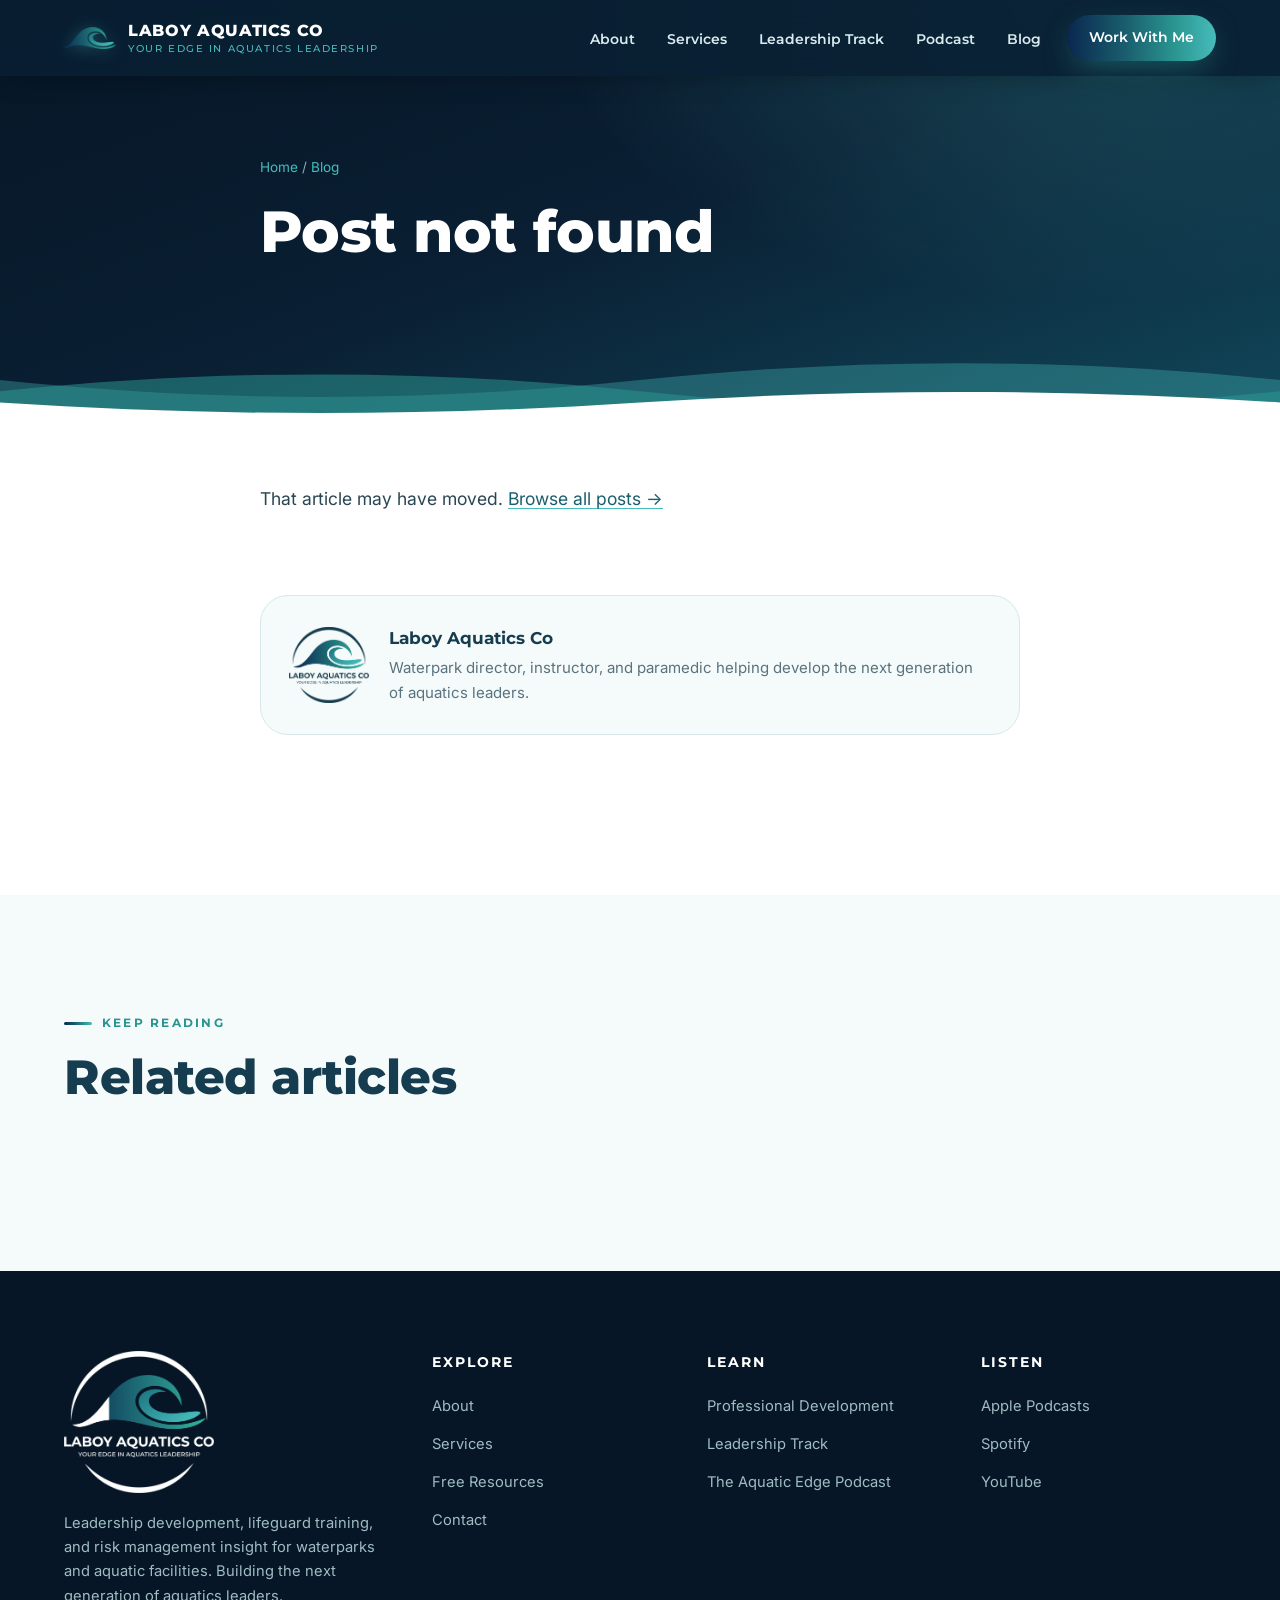
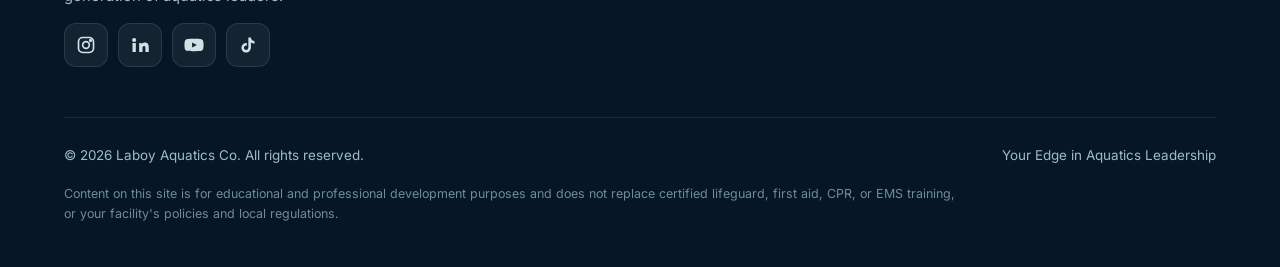
==== post.html @ 6f8ba79d "Build Laboy Aquatics Co website Static site with home page (hero, about, mission, services, simulate" ====
<!doctype html>
<html lang="en">
<head>
  <meta charset="utf-8">
  <meta name="viewport" content="width=device-width, initial-scale=1">
  <meta name="theme-color" content="#0A1F33">
  <link rel="icon" type="image/png" href="assets/img/favicon.png">
  <link rel="apple-touch-icon" href="assets/img/apple-touch-icon.png">
  <link rel="preconnect" href="https://fonts.googleapis.com">
  <link rel="preconnect" href="https://fonts.gstatic.com" crossorigin>
  <link href="https://fonts.googleapis.com/css2?family=Inter:wght@400;500;600&family=Montserrat:wght@500;600;700;800&display=swap" rel="stylesheet">
  <link rel="stylesheet" href="assets/css/styles.css">
  <title>Article | Laboy Aquatics Co</title>
  <meta name="description" content="Laboy Aquatics Co article">
</head>
<body data-page="post">
<header id="site-nav"></header>
<main>
  <section class="page-hero">
    <div class="container">
      <div class="article">
        <div class="breadcrumb" id="post-crumb"><a href="index.html">Home</a> / <a href="blog.html">Blog</a></div>
        <h1 id="post-title">Loading…</h1>
        <div class="article-meta" id="post-meta"></div>
      </div>
    </div>
    <div class="hero-waves" aria-hidden="true">
      <svg class="w1" viewBox="0 0 2880 160" preserveAspectRatio="none"><path fill="#46BCBB" d="M0 80c240 40 480 40 720 0s480-40 720 0 480 40 720 0 480-40 720 0v80H0z"/></svg>
      <svg class="w2" viewBox="0 0 2880 160" preserveAspectRatio="none"><path fill="#2A9590" d="M0 100c240-40 480-40 720 0s480 40 720 0 480-40 720 0 480 40 720 0v60H0z"/></svg>
      <svg class="w3" viewBox="0 0 2880 160" preserveAspectRatio="none"><path fill="#ffffff" d="M0 120c240 25 480 25 720 0s480-25 720 0 480 25 720 0 480-25 720 0v40H0z"/></svg>
    </div>
  </section>

  <section class="section" style="padding-top:60px">
    <div class="container">
      <article class="article">
        <div class="prose" id="post-body"></div>
        <div class="tags" id="post-tags"></div>
        <div class="author-box">
          <img src="assets/img/logo-full.png" alt="">
          <div><b id="author-name">Laboy Aquatics Co</b><p>Waterpark director, instructor, and paramedic helping develop the next generation of aquatics leaders.</p></div>
        </div>
        <div class="post-nav" id="post-nav"></div>
      </article>
    </div>
  </section>

  <section class="section section--mist" id="related-section">
    <div class="container">
      <div class="section-head"><span class="eyebrow">Keep Reading</span><h2>Related articles</h2></div>
      <div class="posts" id="related"></div>
    </div>
  </section>
</main>
<footer id="site-footer"></footer>
<script src="assets/js/content.js"></script>
<script src="assets/js/main.js"></script>
</body>
</html>
---- assets/css/styles.css ----
/* =====================================================================
   Laboy Aquatics Co — styles
   Palette sampled from the logo
   ===================================================================== */
:root {
  --navy-950: #061626;
  --navy-900: #0A1F33;
  --navy-800: #0E2A40;
  --navy: #163C4F;        /* logo wordmark */
  --deep: #0A274F;        /* wave – left */
  --teal-700: #1A5F6E;    /* wave – mid */
  --teal: #2A9590;        /* wave – right */
  --aqua: #46BCBB;        /* curl highlight */
  --seafoam: #35AE96;     /* wave tip */
  --mist: #EAF6F6;
  --foam: #F5FAFA;
  --white: #ffffff;
  --ink: #12303F;
  --muted: #5A7380;
  --line: #D8E7EA;

  --grad: linear-gradient(90deg, var(--deep) 0%, var(--teal-700) 40%, var(--teal) 72%, var(--aqua) 100%);
  --grad-diag: linear-gradient(135deg, var(--deep) 0%, var(--teal-700) 45%, var(--teal) 75%, var(--seafoam) 100%);
  --grad-text: linear-gradient(90deg, var(--aqua), var(--seafoam) 50%, #7fe0d3);

  --radius: 18px;
  --radius-lg: 28px;
  --shadow-sm: 0 2px 8px rgba(10, 31, 51, .06);
  --shadow: 0 12px 40px -12px rgba(10, 31, 51, .22);
  --shadow-lg: 0 30px 80px -20px rgba(10, 31, 51, .35);

  --font-head: "Montserrat", system-ui, sans-serif;
  --font-body: "Inter", system-ui, sans-serif;
  --max: 1200px;
  --nav-h: 76px;
}

*, *::before, *::after { box-sizing: border-box; }
html { scroll-behavior: smooth; scroll-padding-top: calc(var(--nav-h) + 12px); }
body {
  margin: 0;
  font-family: var(--font-body);
  font-size: 17px;
  line-height: 1.65;
  color: var(--ink);
  background: var(--white);
  -webkit-font-smoothing: antialiased;
  overflow-x: hidden;
}
img { max-width: 100%; display: block; }
a { color: var(--teal-700); text-decoration: none; }
h1, h2, h3, h4 { font-family: var(--font-head); line-height: 1.15; margin: 0 0 .5em; color: var(--navy); letter-spacing: -.01em; }
p { margin: 0 0 1em; }
:focus-visible { outline: 3px solid var(--aqua); outline-offset: 3px; border-radius: 6px; }

.container { width: 100%; max-width: var(--max); margin: 0 auto; padding: 0 24px; }
.section { padding: 110px 0; position: relative; }
.section--mist { background: var(--foam); }
.section--dark { background: var(--navy-900); color: #cfe3e6; }
.section--dark h2, .section--dark h3 { color: var(--white); }

.eyebrow {
  display: inline-flex; align-items: center; gap: 10px;
  font-family: var(--font-head); font-weight: 700; font-size: .78rem;
  letter-spacing: .18em; text-transform: uppercase; color: var(--teal);
  margin-bottom: 16px;
}
.eyebrow::before { content: ""; width: 28px; height: 3px; border-radius: 3px; background: var(--grad); }
.section--dark .eyebrow { color: var(--aqua); }

.section-head { max-width: 720px; margin-bottom: 56px; }
.section-head.center { text-align: center; margin-left: auto; margin-right: auto; }
.section-head.center .eyebrow::after { content: ""; width: 28px; height: 3px; border-radius: 3px; background: var(--grad); }
.section-head h2 { font-size: clamp(2rem, 4vw, 3rem); font-weight: 800; }
.section-head p { font-size: 1.1rem; color: var(--muted); }
.section--dark .section-head p { color: #9fbcc3; }

.grad-text { background: var(--grad-text); -webkit-background-clip: text; background-clip: text; color: transparent; }

/* ---------- Buttons ---------- */
.btn {
  display: inline-flex; align-items: center; gap: 10px;
  font-family: var(--font-head); font-weight: 700; font-size: .95rem;
  padding: 15px 28px; border-radius: 999px; border: 2px solid transparent;
  cursor: pointer; transition: transform .25s, box-shadow .25s, background .25s, color .25s;
  white-space: nowrap;
}
.btn svg { width: 18px; height: 18px; }
.btn--primary { background-origin: border-box; }
.btn--primary { background: var(--grad); color: var(--white); box-shadow: 0 10px 30px -8px rgba(42, 149, 144, .6); border: 0; padding: 17px 30px; }
.btn--primary:hover { transform: translateY(-2px); box-shadow: 0 16px 36px -8px rgba(42, 149, 144, .75); filter: brightness(1.1); }
.btn--ghost { color: var(--white); border-color: rgba(255,255,255,.35); background: rgba(255,255,255,.06); backdrop-filter: blur(6px); }
.btn--ghost:hover { border-color: var(--aqua); background: rgba(70,188,187,.15); transform: translateY(-2px); }
.btn--outline { color: var(--navy); border-color: var(--line); background: var(--white); }
.btn--outline:hover { border-color: var(--teal); color: var(--teal-700); transform: translateY(-2px); }

/* ---------- Nav ---------- */
.nav {
  position: fixed; inset: 0 0 auto 0; height: var(--nav-h); z-index: 100;
  display: flex; align-items: center;
  transition: background .3s, box-shadow .3s, height .3s;
}
.nav.scrolled, .nav.solid { background: rgba(10, 31, 51, .88); backdrop-filter: blur(14px); box-shadow: 0 6px 30px -10px rgba(0,0,0,.4); }
.nav .container { display: flex; align-items: center; justify-content: space-between; gap: 24px; }
.brand { display: flex; align-items: center; gap: 12px; color: var(--white); }
.brand img { width: 52px; height: auto; filter: drop-shadow(0 2px 8px rgba(70,188,187,.35)); }
.brand-text { font-family: var(--font-head); font-weight: 800; letter-spacing: .04em; font-size: 1.02rem; line-height: 1.1; }
.brand-text small { display: block; font-weight: 500; font-size: .62rem; letter-spacing: .16em; color: var(--aqua); text-transform: uppercase; margin-top: 3px; }
.nav-links { display: flex; align-items: center; gap: 4px; list-style: none; margin: 0; padding: 0; }
.nav-links a { color: #d8ecef; font-family: var(--font-head); font-weight: 600; font-size: .9rem; padding: 10px 14px; border-radius: 999px; transition: color .2s, background .2s; }
.nav-links a:hover, .nav-links a.active { color: var(--white); background: rgba(255,255,255,.08); }
.nav-links .btn { padding: 11px 22px; margin-left: 8px; color: var(--white); }
.nav-toggle { display: none; background: none; border: 0; padding: 10px; cursor: pointer; }
.nav-toggle span { display: block; width: 26px; height: 2px; background: var(--white); margin: 6px 0; border-radius: 2px; transition: transform .3s, opacity .3s; }
.nav.open .nav-toggle span:nth-child(1) { transform: translateY(8px) rotate(45deg); }
.nav.open .nav-toggle span:nth-child(2) { opacity: 0; }
.nav.open .nav-toggle span:nth-child(3) { transform: translateY(-8px) rotate(-45deg); }

/* ---------- Hero ---------- */
.hero {
  position: relative; min-height: 100vh; min-height: 100svh;
  display: flex; align-items: center;
  background:
    radial-gradient(1000px 600px at 85% 20%, rgba(70,188,187,.22), transparent 60%),
    radial-gradient(800px 500px at 10% 90%, rgba(10,39,79,.9), transparent 60%),
    linear-gradient(160deg, var(--navy-950) 0%, var(--navy-900) 40%, #0d3346 75%, #11475a 100%);
  color: var(--white); overflow: hidden; padding: calc(var(--nav-h) + 40px) 0 180px;
}
.hero::before {
  content: ""; position: absolute; inset: 0;
  background-image: radial-gradient(rgba(255,255,255,.07) 1px, transparent 1px);
  background-size: 28px 28px; mask-image: linear-gradient(180deg, #000 0%, transparent 85%);
  -webkit-mask-image: linear-gradient(180deg, #000 0%, transparent 85%);
}
.hero .container { position: relative; z-index: 2; display: grid; grid-template-columns: 1.15fr .85fr; gap: 60px; align-items: center; }
.hero h1 { color: var(--white); font-size: clamp(2.6rem, 5.6vw, 4.6rem); font-weight: 800; letter-spacing: -.025em; margin-bottom: 24px; }
.hero-lead { font-size: 1.2rem; color: #bcd6db; max-width: 560px; margin-bottom: 36px; }
.hero-ctas { display: flex; flex-wrap: wrap; gap: 14px; }
.hero-pill {
  display: inline-flex; align-items: center; gap: 10px; padding: 8px 16px 8px 8px; margin-bottom: 26px;
  border-radius: 999px; background: rgba(255,255,255,.07); border: 1px solid rgba(255,255,255,.14);
  font-size: .85rem; color: #cfe6ea; font-weight: 500;
}
.hero-pill b { background: var(--grad); color: #fff; border-radius: 999px; padding: 4px 12px; font-size: .72rem; letter-spacing: .1em; text-transform: uppercase; font-family: var(--font-head); }

.hero-visual { position: relative; aspect-ratio: 1; max-width: 480px; justify-self: center; width: 100%; }
.hero-ring {
  position: absolute; inset: 0; border-radius: 50%;
  border: 2px solid rgba(70,188,187,.25);
  animation: spin 40s linear infinite;
}
.hero-ring::before, .hero-ring::after {
  content: ""; position: absolute; width: 14px; height: 14px; border-radius: 50%;
  background: var(--aqua); box-shadow: 0 0 20px 4px rgba(70,188,187,.7);
}
.hero-ring::before { top: -7px; left: calc(50% - 7px); }
.hero-ring::after { bottom: 14%; right: 4%; width: 9px; height: 9px; background: var(--seafoam); }
.hero-ring.r2 { inset: 12%; border-style: dashed; border-color: rgba(255,255,255,.12); animation-duration: 60s; animation-direction: reverse; }
.hero-ring.r2::before, .hero-ring.r2::after { display: none; }
.hero-glow { position: absolute; inset: 18%; border-radius: 50%; background: radial-gradient(circle, rgba(70,188,187,.35), transparent 65%); filter: blur(20px); animation: pulse 6s ease-in-out infinite; }
.hero-mark { position: absolute; inset: 22% 12%; display: flex; align-items: center; justify-content: center; animation: bob 6s ease-in-out infinite; }
.hero-mark img { width: 100%; filter: drop-shadow(0 20px 40px rgba(0,0,0,.45)) brightness(1.15); }

.badge-float {
  position: absolute; display: flex; align-items: center; gap: 12px;
  padding: 12px 18px 12px 12px; border-radius: 16px;
  background: rgba(255,255,255,.95); color: var(--navy); box-shadow: var(--shadow-lg);
  font-family: var(--font-head); font-weight: 700; font-size: .9rem; line-height: 1.2;
  animation: bob 7s ease-in-out infinite;
}
.badge-float small { display: block; font-family: var(--font-body); font-weight: 500; color: var(--muted); font-size: .74rem; }
.badge-float .ico { width: 40px; height: 40px; border-radius: 12px; display: grid; place-items: center; background: var(--grad-diag); color: #fff; flex: none; }
.badge-float .ico svg { width: 22px; height: 22px; }
.badge-float.b1 { top: 6%; left: -8%; animation-delay: -1s; }
.badge-float.b2 { top: 46%; right: -10%; animation-delay: -3s; }
.badge-float.b3 { bottom: 4%; left: 2%; animation-delay: -5s; }

.hero-waves { position: absolute; left: 0; right: 0; bottom: -2px; height: 160px; z-index: 1; }
.hero-waves svg { position: absolute; bottom: 0; width: 200%; height: 100%; }
.hero-waves .w1 { animation: drift 18s linear infinite; opacity: .35; }
.hero-waves .w2 { animation: drift 12s linear infinite reverse; opacity: .55; }
.hero-waves .w3 { animation: drift 24s linear infinite; }

.scroll-cue { position: absolute; left: 50%; bottom: 36px; transform: translateX(-50%); z-index: 3; width: 26px; height: 42px; border: 2px solid rgba(22,60,79,.35); border-radius: 20px; }
.scroll-cue::after { content: ""; position: absolute; top: 8px; left: 50%; width: 4px; height: 8px; margin-left: -2px; border-radius: 4px; background: var(--teal); animation: cue 1.8s ease-in-out infinite; }

/* ---------- Marquee ---------- */
.marquee { background: var(--white); padding: 26px 0; border-bottom: 1px solid var(--line); overflow: hidden; }
.marquee-track { display: flex; gap: 56px; width: max-content; animation: marquee 40s linear infinite; }
.marquee span { display: inline-flex; align-items: center; gap: 56px; font-family: var(--font-head); font-weight: 800; font-size: 1.15rem; text-transform: uppercase; letter-spacing: .08em; color: var(--navy); white-space: nowrap; }
.marquee span::after { content: ""; width: 10px; height: 10px; border-radius: 50%; background: var(--grad); }
.marquee:hover .marquee-track { animation-play-state: paused; }

/* ---------- About ---------- */
.about-grid { display: grid; grid-template-columns: .9fr 1.1fr; gap: 80px; align-items: center; }
.about-photo { position: relative; }
.about-photo .frame {
  position: relative; aspect-ratio: 4/5; border-radius: var(--radius-lg); overflow: hidden;
  background: var(--grad-diag); box-shadow: var(--shadow-lg);
  display: grid; place-items: center;
}
.about-photo .frame img.photo { width: 100%; height: 100%; object-fit: cover; }
.about-photo .frame .placeholder { text-align: center; color: rgba(255,255,255,.9); padding: 30px; }
.about-photo .frame .placeholder img { width: 70%; margin: 0 auto 18px; filter: brightness(0) invert(1); opacity: .9; }
.about-photo .frame .placeholder small { font-size: .8rem; opacity: .75; }
.about-photo::before { content: ""; position: absolute; inset: 24px -24px -24px 24px; border-radius: var(--radius-lg); border: 2px solid var(--aqua); z-index: -1; }
.about-card {
  position: absolute; right: -30px; bottom: 40px; background: var(--white); border-radius: var(--radius);
  padding: 20px 24px; box-shadow: var(--shadow-lg); max-width: 240px;
}
.about-card strong { font-family: var(--font-head); font-size: 2.2rem; line-height: 1; display: block; }
.about-card span { font-size: .85rem; color: var(--muted); }
.about-body h2 { font-size: clamp(2rem, 4vw, 2.9rem); font-weight: 800; }
.about-body .lead { font-size: 1.15rem; color: var(--ink); }
.about-body p { color: var(--muted); }
.roles { display: grid; grid-template-columns: repeat(3, 1fr); gap: 16px; margin: 32px 0; }
.role {
  padding: 22px 18px; border-radius: var(--radius); background: var(--foam); border: 1px solid var(--line);
  transition: transform .3s, box-shadow .3s, border-color .3s;
}
.role:hover { transform: translateY(-4px); box-shadow: var(--shadow); border-color: transparent; }
.role .ico { width: 46px; height: 46px; border-radius: 14px; display: grid; place-items: center; background: var(--grad-diag); color: #fff; margin-bottom: 14px; }
.role .ico svg { width: 24px; height: 24px; }
.role h4 { font-size: 1rem; margin-bottom: 4px; }
.role p { font-size: .86rem; margin: 0; line-height: 1.5; }
.signature { display: flex; align-items: center; gap: 16px; }
.signature .line { width: 48px; height: 3px; background: var(--grad); border-radius: 3px; }
.signature b { font-family: var(--font-head); color: var(--navy); }
.signature span { color: var(--muted); font-size: .9rem; }

/* ---------- Mission band ---------- */
.mission {
  position: relative; overflow: hidden; color: var(--white); text-align: center;
  background: var(--grad-diag); padding: 100px 0;
}
.mission::before {
  content: ""; position: absolute; width: 900px; height: 900px; border-radius: 50%;
  border: 60px solid rgba(255,255,255,.05); top: -450px; right: -300px;
}
.mission::after {
  content: ""; position: absolute; width: 600px; height: 600px; border-radius: 50%;
  border: 40px solid rgba(255,255,255,.05); bottom: -350px; left: -200px;
}
.mission blockquote { position: relative; z-index: 1; margin: 0 auto; max-width: 900px; font-family: var(--font-head); font-weight: 700; font-size: clamp(1.6rem, 3.4vw, 2.6rem); line-height: 1.3; }
.mission blockquote::before { content: "\201C"; display: block; font-size: 5rem; line-height: .6; color: rgba(255,255,255,.35); margin-bottom: 18px; }
.mission cite { display: block; margin-top: 24px; font-style: normal; font-family: var(--font-body); font-size: 1rem; opacity: .8; letter-spacing: .1em; text-transform: uppercase; }

.values { display: grid; grid-template-columns: repeat(4, 1fr); gap: 20px; margin-top: 60px; position: relative; z-index: 1; }
.value { padding: 26px 20px; border-radius: var(--radius); background: rgba(255,255,255,.1); border: 1px solid rgba(255,255,255,.18); backdrop-filter: blur(6px); text-align: left; }
.value b { font-family: var(--font-head); font-size: 1.05rem; display: block; margin-bottom: 6px; }
.value span { font-size: .9rem; opacity: .85; line-height: 1.5; display: block; }

/* ---------- Services ---------- */
.services { display: grid; grid-template-columns: repeat(3, 1fr); gap: 24px; }
.service {
  position: relative; padding: 36px 30px; border-radius: var(--radius-lg); background: var(--white);
  border: 1px solid var(--line); overflow: hidden; transition: transform .35s, box-shadow .35s, border-color .35s;
}
.service::before { content: ""; position: absolute; inset: 0 0 auto 0; height: 4px; background: var(--grad); transform: scaleX(0); transform-origin: left; transition: transform .4s; }
.service:hover { transform: translateY(-6px); box-shadow: var(--shadow); border-color: transparent; }
.service:hover::before { transform: scaleX(1); }
.service .ico { width: 58px; height: 58px; border-radius: 16px; display: grid; place-items: center; background: var(--mist); color: var(--teal-700); margin-bottom: 22px; transition: background .35s, color .35s; }
.service:hover .ico { background: var(--grad-diag); color: #fff; }
.service .ico svg { width: 28px; height: 28px; }
.service h3 { font-size: 1.25rem; }
.service p { color: var(--muted); font-size: .98rem; }
.service ul { list-style: none; padding: 0; margin: 18px 0 0; }
.service li { font-size: .9rem; color: var(--ink); padding: 5px 0 5px 26px; position: relative; }
.service li::before { content: ""; position: absolute; left: 0; top: 11px; width: 14px; height: 8px; border-left: 2px solid var(--teal); border-bottom: 2px solid var(--teal); transform: rotate(-45deg); }
.service .num { position: absolute; top: 26px; right: 28px; font-family: var(--font-head); font-weight: 800; font-size: 2.6rem; color: var(--mist); line-height: 1; }

/* ---------- Leadership Track ---------- */
.track-intro { display: grid; grid-template-columns: 1fr 1fr; gap: 60px; align-items: end; margin-bottom: 64px; }
.track-intro .section-head { margin-bottom: 0; }
.track-intro p.side { color: #9fbcc3; font-size: 1.05rem; margin: 0; }
.ladder { position: relative; display: grid; grid-template-columns: repeat(5, 1fr); gap: 18px; }
.ladder::before { content: ""; position: absolute; top: 34px; left: 8%; right: 8%; height: 3px; background: linear-gradient(90deg, rgba(70,188,187,.15), var(--aqua), rgba(70,188,187,.15)); }
.rung { position: relative; text-align: center; }
.rung .dot {
  position: relative; z-index: 1; width: 70px; height: 70px; margin: 0 auto 22px; border-radius: 50%;
  display: grid; place-items: center; background: var(--navy-800); border: 2px solid rgba(70,188,187,.5);
  font-family: var(--font-head); font-weight: 800; font-size: 1.3rem; color: var(--aqua);
  transition: background .3s, transform .3s, box-shadow .3s;
}
.rung:hover .dot { background: var(--grad-diag); color: #fff; transform: scale(1.08); box-shadow: 0 0 0 8px rgba(70,188,187,.15); }
.rung .card { background: rgba(255,255,255,.04); border: 1px solid rgba(255,255,255,.08); border-radius: var(--radius); padding: 22px 18px; height: calc(100% - 92px); transition: border-color .3s, background .3s; }
.rung:hover .card { border-color: rgba(70,188,187,.45); background: rgba(70,188,187,.06); }
.rung h4 { color: var(--white); font-size: 1.02rem; margin-bottom: 8px; }
.rung p { font-size: .86rem; color: #9fbcc3; margin: 0 0 12px; line-height: 1.5; }
.rung .skills { display: flex; flex-wrap: wrap; justify-content: center; gap: 6px; }
.rung .skills span { font-size: .7rem; font-weight: 600; padding: 4px 9px; border-radius: 999px; background: rgba(70,188,187,.12); color: var(--aqua); }
.track-posts-head { display: flex; justify-content: space-between; align-items: end; gap: 20px; margin: 90px 0 30px; flex-wrap: wrap; }
.track-posts-head h3 { font-size: 1.6rem; margin: 0; }

/* ---------- Post cards ---------- */
.posts { display: grid; grid-template-columns: repeat(3, 1fr); gap: 26px; }
.post-card {
  display: flex; flex-direction: column; border-radius: var(--radius-lg); overflow: hidden;
  background: var(--white); border: 1px solid var(--line); color: inherit;
  transition: transform .35s, box-shadow .35s;
}
.post-card:hover { transform: translateY(-6px); box-shadow: var(--shadow); }
.post-card .cover { position: relative; aspect-ratio: 16/9; background: var(--grad-diag); overflow: hidden; display: flex; align-items: flex-end; padding: 20px; }
.post-card .cover svg.cover-wave { position: absolute; inset: auto 0 0 0; width: 100%; height: 60%; opacity: .5; transition: transform .6s; }
.post-card:hover .cover svg.cover-wave { transform: translateX(-6%) scale(1.1); }
.post-card .cover .cover-title { position: relative; z-index: 1; font-family: var(--font-head); font-weight: 800; color: rgba(255,255,255,.18); font-size: 3.4rem; line-height: .9; letter-spacing: -.03em; }
.post-card .cat { position: absolute; top: 16px; left: 16px; z-index: 2; font-family: var(--font-head); font-size: .7rem; font-weight: 700; letter-spacing: .12em; text-transform: uppercase; padding: 6px 12px; border-radius: 999px; background: rgba(255,255,255,.95); color: var(--teal-700); }
.post-card .cat.leadership { background: var(--navy-900); color: var(--aqua); }
.post-card .body { padding: 26px; display: flex; flex-direction: column; flex: 1; }
.post-card .meta { font-size: .8rem; color: var(--muted); display: flex; gap: 14px; margin-bottom: 12px; }
.post-card h3 { font-size: 1.18rem; line-height: 1.3; margin-bottom: 10px; transition: color .2s; }
.post-card:hover h3 { color: var(--teal-700); }
.post-card p { font-size: .94rem; color: var(--muted); margin-bottom: 18px; }
.post-card .more { margin-top: auto; font-family: var(--font-head); font-weight: 700; font-size: .88rem; color: var(--teal-700); display: inline-flex; align-items: center; gap: 8px; }
.post-card .more svg { width: 16px; height: 16px; transition: transform .25s; }
.post-card:hover .more svg { transform: translateX(4px); }
.section--dark .post-card { background: var(--navy-800); border-color: rgba(255,255,255,.08); }
.section--dark .post-card h3 { color: var(--white); }
.section--dark .post-card:hover h3 { color: var(--aqua); }
.section--dark .post-card p, .section--dark .post-card .meta { color: #9fbcc3; }
.section--dark .post-card .more { color: var(--aqua); }

.cover.v1 { background: linear-gradient(135deg, var(--deep), var(--teal-700) 60%, var(--teal)); }
.cover.v2 { background: linear-gradient(135deg, var(--teal-700), var(--teal) 55%, var(--aqua)); }
.cover.v3 { background: linear-gradient(135deg, var(--navy-900), var(--deep) 45%, var(--teal-700)); }

/* ---------- Podcast ---------- */
.podcast { overflow: hidden; }
.podcast-grid { display: grid; grid-template-columns: 1fr 1.1fr; gap: 60px; align-items: start; }
.pod-feature {
  position: relative; border-radius: var(--radius-lg); padding: 40px; overflow: hidden;
  background: linear-gradient(160deg, var(--navy-900), var(--deep) 55%, var(--teal-700)); color: var(--white); box-shadow: var(--shadow-lg);
}
.pod-feature::after { content: ""; position: absolute; right: -80px; top: -80px; width: 280px; height: 280px; border-radius: 50%; background: radial-gradient(circle, rgba(70,188,187,.45), transparent 70%); }
.pod-cover { position: relative; z-index: 1; display: flex; gap: 22px; align-items: center; margin-bottom: 26px; }
.pod-art { width: 110px; height: 110px; border-radius: 20px; flex: none; background: var(--white); display: grid; place-items: center; padding: 14px; box-shadow: 0 10px 30px rgba(0,0,0,.35); }
.pod-art img { width: 100%; }
.pod-feature h3 { color: var(--white); font-size: 1.5rem; margin-bottom: 4px; }
.pod-feature .host { color: var(--aqua); font-weight: 600; font-size: .9rem; }
.pod-feature > p { position: relative; z-index: 1; color: #bcd6db; }
.eq { position: relative; z-index: 1; display: flex; align-items: flex-end; gap: 4px; height: 56px; margin: 26px 0; }
.eq i { flex: 1; height: 100%; border-radius: 3px; background: linear-gradient(180deg, var(--aqua), var(--teal)); animation: eq 1.2s ease-in-out infinite; transform-origin: bottom; }
.pod-feature.paused .eq i { animation-play-state: paused; }
.player { position: relative; z-index: 1; display: flex; align-items: center; gap: 16px; padding: 14px; border-radius: 16px; background: rgba(255,255,255,.08); border: 1px solid rgba(255,255,255,.12); }
.play-btn { width: 52px; height: 52px; flex: none; border-radius: 50%; border: 0; cursor: pointer; background: var(--grad); color: #fff; display: grid; place-items: center; box-shadow: 0 6px 20px -4px rgba(70,188,187,.6); transition: transform .2s; }
.play-btn:hover { transform: scale(1.06); }
.play-btn svg { width: 22px; height: 22px; }
.player .info { flex: 1; min-width: 0; }
.player .info b { display: block; font-family: var(--font-head); font-size: .92rem; white-space: nowrap; overflow: hidden; text-overflow: ellipsis; }
.player .info small { color: #9fbcc3; }
.pod-embed { position: relative; z-index: 1; margin-top: 18px; border-radius: 14px; overflow: hidden; }
.pod-embed iframe { width: 100%; height: 160px; border: 0; display: block; }
.platforms { position: relative; z-index: 1; display: flex; flex-wrap: wrap; gap: 10px; margin-top: 24px; }
.platform { display: inline-flex; align-items: center; gap: 8px; padding: 10px 16px; border-radius: 999px; background: rgba(255,255,255,.1); color: var(--white); font-weight: 600; font-size: .85rem; border: 1px solid rgba(255,255,255,.14); transition: background .2s, border-color .2s; }
.platform:hover { background: rgba(70,188,187,.2); border-color: var(--aqua); }
.platform svg { width: 18px; height: 18px; }

.episodes { display: flex; flex-direction: column; gap: 14px; }
.episode {
  display: grid; grid-template-columns: auto 1fr auto; gap: 20px; align-items: center;
  padding: 22px 24px; border-radius: var(--radius); background: var(--white); border: 1px solid var(--line);
  color: inherit; transition: transform .3s, box-shadow .3s, border-color .3s;
}
.episode:hover { transform: translateX(6px); box-shadow: var(--shadow); border-color: transparent; }
.episode .ep-num { width: 58px; height: 58px; border-radius: 16px; display: grid; place-items: center; background: var(--mist); font-family: var(--font-head); font-weight: 800; color: var(--teal-700); line-height: 1; text-align: center; font-size: 1.2rem; }
.episode .ep-num small { display: block; font-size: .56rem; letter-spacing: .14em; font-weight: 700; margin-bottom: 2px; }
.episode h4 { font-size: 1.02rem; margin-bottom: 4px; }
.episode p { font-size: .88rem; color: var(--muted); margin: 0; display: -webkit-box; -webkit-line-clamp: 2; -webkit-box-orient: vertical; overflow: hidden; }
.episode .ep-meta { font-size: .78rem; color: var(--muted); margin-bottom: 4px; }
.episode .go { width: 42px; height: 42px; border-radius: 50%; border: 2px solid var(--line); display: grid; place-items: center; color: var(--teal-700); transition: background .25s, color .25s, border-color .25s; }
.episode:hover .go { background: var(--grad); border-color: transparent; color: #fff; }
.episode .go svg { width: 16px; height: 16px; }
.pod-suggest { margin-top: 22px; padding: 22px 24px; border-radius: var(--radius); border: 2px dashed var(--line); display: flex; align-items: center; justify-content: space-between; gap: 16px; flex-wrap: wrap; }
.pod-suggest b { font-family: var(--font-head); color: var(--navy); display: block; }
.pod-suggest span { color: var(--muted); font-size: .9rem; }

/* ---------- Resources ---------- */
.resources { display: grid; grid-template-columns: repeat(4, 1fr); gap: 20px; }
.resource {
  padding: 28px 24px; border-radius: var(--radius-lg); background: var(--white); border: 1px solid var(--line);
  display: flex; flex-direction: column; transition: transform .3s, box-shadow .3s;
}
.resource:hover { transform: translateY(-4px); box-shadow: var(--shadow); }
.resource .tag { align-self: flex-start; font-size: .7rem; font-weight: 700; letter-spacing: .12em; text-transform: uppercase; color: var(--teal); background: var(--mist); padding: 5px 10px; border-radius: 999px; margin-bottom: 16px; }
.resource h4 { font-size: 1.05rem; }
.resource p { color: var(--muted); font-size: .9rem; flex: 1; }
.resource a { font-family: var(--font-head); font-weight: 700; font-size: .86rem; display: inline-flex; align-items: center; gap: 8px; }
.resource a svg { width: 16px; height: 16px; }

/* ---------- Audience ---------- */
.audience { display: grid; grid-template-columns: repeat(4, 1fr); gap: 20px; }
.aud { position: relative; padding: 30px 24px; border-radius: var(--radius-lg); overflow: hidden; color: var(--white); min-height: 230px; display: flex; flex-direction: column; justify-content: flex-end; }
.aud::before { content: ""; position: absolute; inset: 0; z-index: -1; transition: transform .5s; }
.aud:hover::before { transform: scale(1.06); }
.aud:nth-child(1)::before { background: linear-gradient(160deg, var(--teal), var(--deep)); }
.aud:nth-child(2)::before { background: linear-gradient(160deg, var(--aqua), var(--teal-700)); }
.aud:nth-child(3)::before { background: linear-gradient(160deg, var(--teal-700), var(--navy-900)); }
.aud:nth-child(4)::before { background: linear-gradient(160deg, var(--seafoam), var(--deep)); }
.aud { isolation: isolate; }
.aud .big { position: absolute; top: 16px; right: 20px; font-family: var(--font-head); font-weight: 800; font-size: 4rem; color: rgba(255,255,255,.14); line-height: 1; }
.aud h4 { color: var(--white); font-size: 1.15rem; margin-bottom: 6px; }
.aud p { font-size: .9rem; opacity: .9; margin: 0; line-height: 1.5; }

/* ---------- Newsletter ---------- */
.newsletter {
  position: relative; border-radius: var(--radius-lg); padding: 60px; overflow: hidden;
  background: var(--navy-900); color: var(--white);
  display: grid; grid-template-columns: 1.1fr 1fr; gap: 40px; align-items: center;
}
.newsletter::before { content: ""; position: absolute; inset: 0; background: radial-gradient(600px 300px at 100% 0%, rgba(70,188,187,.35), transparent 60%), radial-gradient(500px 300px at 0% 100%, rgba(10,39,79,.9), transparent 60%); }
.newsletter > * { position: relative; }
.newsletter h2 { color: var(--white); font-size: clamp(1.7rem, 3vw, 2.3rem); margin-bottom: 10px; }
.newsletter p { color: #bcd6db; margin: 0; }
.nl-form { display: flex; gap: 10px; background: rgba(255,255,255,.08); border: 1px solid rgba(255,255,255,.16); padding: 8px; border-radius: 999px; }
.nl-form input { flex: 1; min-width: 0; background: transparent; border: 0; color: var(--white); padding: 0 18px; font: inherit; font-size: .98rem; }
.nl-form input::placeholder { color: #8eaab1; }
.nl-form input:focus { outline: none; }
.nl-note { font-size: .8rem; color: #8eaab1; margin-top: 12px; padding-left: 18px; }

/* ---------- Contact ---------- */
.contact-grid { display: grid; grid-template-columns: .9fr 1.1fr; gap: 60px; }
.contact-info h2 { font-size: clamp(2rem, 4vw, 2.8rem); font-weight: 800; }
.contact-info > p { color: var(--muted); font-size: 1.08rem; }
.contact-list { list-style: none; padding: 0; margin: 30px 0; display: flex; flex-direction: column; gap: 16px; }
.contact-list li { display: flex; align-items: center; gap: 16px; }
.contact-list .ico { width: 48px; height: 48px; border-radius: 14px; display: grid; place-items: center; background: var(--mist); color: var(--teal-700); flex: none; }
.contact-list .ico svg { width: 22px; height: 22px; }
.contact-list small { display: block; color: var(--muted); font-size: .8rem; }
.contact-list b { font-family: var(--font-head); color: var(--navy); font-size: .98rem; }
.socials { display: flex; gap: 10px; }
.socials a { width: 44px; height: 44px; border-radius: 12px; display: grid; place-items: center; background: var(--foam); border: 1px solid var(--line); color: var(--navy); transition: background .25s, color .25s, transform .25s; }
.socials a:hover { background: var(--grad-diag); color: #fff; transform: translateY(-3px); border-color: transparent; }
.socials svg { width: 20px; height: 20px; }

.form { background: var(--white); border-radius: var(--radius-lg); padding: 40px; box-shadow: var(--shadow); border: 1px solid var(--line); }
.form-row { display: grid; grid-template-columns: 1fr 1fr; gap: 16px; }
.field { margin-bottom: 18px; }
.field label { display: block; font-family: var(--font-head); font-weight: 600; font-size: .84rem; color: var(--navy); margin-bottom: 8px; }
.field input, .field select, .field textarea {
  width: 100%; font: inherit; font-size: .98rem; color: var(--ink); padding: 14px 16px; border-radius: 12px;
  border: 1.5px solid var(--line); background: var(--foam); transition: border-color .2s, background .2s, box-shadow .2s;
}
.field textarea { min-height: 140px; resize: vertical; }
.field input:focus, .field select:focus, .field textarea:focus { outline: none; border-color: var(--teal); background: var(--white); box-shadow: 0 0 0 4px rgba(42,149,144,.12); }
.form .btn { width: 100%; justify-content: center; }
.form-status { margin-top: 14px; font-size: .9rem; text-align: center; color: var(--teal-700); min-height: 1.2em; }

/* ---------- Footer ---------- */
.footer { background: var(--navy-950); color: #9fbcc3; padding: 80px 0 30px; position: relative; overflow: hidden; }
.footer-wave { position: absolute; top: -1px; left: 0; width: 100%; height: 60px; }
.footer-grid { display: grid; grid-template-columns: 1.4fr 1fr 1fr 1fr; gap: 40px; padding-bottom: 50px; border-bottom: 1px solid rgba(255,255,255,.08); }
.footer-brand img { width: 150px; margin-bottom: 18px; }
.footer-brand p { font-size: .92rem; max-width: 320px; }
.footer h5 { font-family: var(--font-head); color: var(--white); font-size: .85rem; letter-spacing: .14em; text-transform: uppercase; margin: 0 0 18px; }
.footer ul { list-style: none; padding: 0; margin: 0; }
.footer li { margin-bottom: 10px; }
.footer a { color: #9fbcc3; font-size: .92rem; transition: color .2s; }
.footer a:hover { color: var(--aqua); }
.footer .socials a { background: rgba(255,255,255,.06); border-color: rgba(255,255,255,.1); color: #cfe3e6; }
.footer-bottom { display: flex; justify-content: space-between; gap: 20px; flex-wrap: wrap; padding-top: 26px; font-size: .84rem; }
.disclaimer { font-size: .78rem; color: #6f8c94; margin-top: 18px; max-width: 900px; }

/* ---------- Page header (blog / post) ---------- */
.page-hero {
  position: relative; padding: calc(var(--nav-h) + 80px) 0 130px; color: var(--white); overflow: hidden;
  background: radial-gradient(900px 500px at 85% 0%, rgba(70,188,187,.25), transparent 60%), linear-gradient(160deg, var(--navy-950), var(--navy-900) 50%, #11475a);
}
.page-hero h1 { color: var(--white); font-size: clamp(2.2rem, 5vw, 3.6rem); font-weight: 800; max-width: 900px; }
.page-hero p { color: #bcd6db; font-size: 1.15rem; max-width: 640px; }
.page-hero .hero-waves { height: 90px; }
.breadcrumb { font-size: .85rem; color: #8eaab1; margin-bottom: 20px; }
.breadcrumb a { color: var(--aqua); }

.filters { display: flex; gap: 10px; flex-wrap: wrap; margin-bottom: 40px; }
.filter { font-family: var(--font-head); font-weight: 600; font-size: .88rem; padding: 10px 20px; border-radius: 999px; border: 1.5px solid var(--line); background: var(--white); color: var(--navy); cursor: pointer; transition: all .2s; }
.filter:hover { border-color: var(--teal); }
.filter.active { background: var(--grad); color: #fff; border-color: transparent; }
.search { flex: 1; min-width: 220px; max-width: 320px; margin-left: auto; position: relative; }
.search input { width: 100%; font: inherit; font-size: .92rem; padding: 10px 16px 10px 40px; border-radius: 999px; border: 1.5px solid var(--line); background: var(--white); }
.search input:focus { outline: none; border-color: var(--teal); }
.search svg { position: absolute; left: 14px; top: 50%; transform: translateY(-50%); width: 16px; height: 16px; color: var(--muted); }
.empty { text-align: center; color: var(--muted); padding: 60px 0; grid-column: 1 / -1; }

.article { max-width: 760px; margin: 0 auto; }
.article-meta { display: flex; flex-wrap: wrap; gap: 10px 20px; align-items: center; color: #bcd6db; font-size: .92rem; margin-top: 18px; }
.article-meta .cat { font-family: var(--font-head); font-size: .72rem; font-weight: 700; letter-spacing: .12em; text-transform: uppercase; padding: 6px 12px; border-radius: 999px; background: var(--grad); color: #fff; }
.prose { font-size: 1.1rem; line-height: 1.8; color: #2a4553; }
.prose h2 { font-size: 1.7rem; margin: 2em 0 .6em; }
.prose h3 { font-size: 1.3rem; margin: 1.6em 0 .5em; }
.prose ul, .prose ol { padding-left: 1.3em; margin: 0 0 1.4em; }
.prose li { margin-bottom: .5em; }
.prose li::marker { color: var(--teal); font-weight: 700; }
.prose strong { color: var(--navy); }
.prose a { text-decoration: underline; text-decoration-color: var(--aqua); text-underline-offset: 3px; }
.prose blockquote { margin: 2em 0; padding: 26px 30px; border-radius: var(--radius); background: var(--foam); border-left: 5px solid var(--teal); font-family: var(--font-head); font-weight: 600; font-size: 1.2rem; color: var(--navy); line-height: 1.5; }
.prose blockquote p { margin: 0; }
.tags { display: flex; gap: 8px; flex-wrap: wrap; margin: 40px 0; }
.tags span { font-size: .8rem; font-weight: 600; padding: 6px 12px; border-radius: 999px; background: var(--mist); color: var(--teal-700); }
.author-box { display: flex; gap: 20px; align-items: center; padding: 28px; border-radius: var(--radius-lg); background: var(--foam); border: 1px solid var(--line); margin-top: 40px; }
.author-box img { width: 80px; flex: none; }
.author-box b { font-family: var(--font-head); color: var(--navy); display: block; }
.author-box p { margin: 4px 0 0; color: var(--muted); font-size: .94rem; }
.post-nav { display: flex; justify-content: space-between; gap: 20px; margin-top: 50px; }

/* ---------- Reveal on scroll ---------- */
.reveal { opacity: 0; transform: translateY(30px); transition: opacity .8s cubic-bezier(.2,.7,.2,1), transform .8s cubic-bezier(.2,.7,.2,1); }
.reveal.in { opacity: 1; transform: none; }
.reveal.d1 { transition-delay: .1s; } .reveal.d2 { transition-delay: .2s; } .reveal.d3 { transition-delay: .3s; } .reveal.d4 { transition-delay: .4s; }

/* ---------- Keyframes ---------- */
@keyframes spin { to { transform: rotate(360deg); } }
@keyframes bob { 0%, 100% { transform: translateY(0); } 50% { transform: translateY(-14px); } }
@keyframes pulse { 0%, 100% { opacity: .7; transform: scale(1); } 50% { opacity: 1; transform: scale(1.08); } }
@keyframes drift { from { transform: translateX(0); } to { transform: translateX(-50%); } }
@keyframes marquee { from { transform: translateX(0); } to { transform: translateX(-50%); } }
@keyframes cue { 0% { opacity: 0; transform: translateY(0); } 40% { opacity: 1; } 100% { opacity: 0; transform: translateY(14px); } }
@keyframes eq { 0%, 100% { transform: scaleY(.25); } 50% { transform: scaleY(1); } }

@media (prefers-reduced-motion: reduce) {
  *, *::before, *::after { animation: none !important; transition: none !important; }
  .reveal { opacity: 1; transform: none; }
  html { scroll-behavior: auto; }
}

/* ---------- Responsive ---------- */
@media (max-width: 1080px) {
  .services, .posts { grid-template-columns: repeat(2, 1fr); }
  .resources, .audience, .values { grid-template-columns: repeat(2, 1fr); }
  .ladder { grid-template-columns: repeat(3, 1fr); row-gap: 40px; }
  .ladder::before { display: none; }
  .footer-grid { grid-template-columns: 1fr 1fr; }
  .badge-float.b1 { left: 0; } .badge-float.b2 { right: 0; }
}
@media (max-width: 900px) {
  :root { --nav-h: 68px; }
  .section { padding: 80px 0; }
  .nav-toggle { display: block; }
  .nav-links {
    position: fixed; top: var(--nav-h); left: 0; right: 0; flex-direction: column; align-items: stretch; gap: 0;
    background: rgba(10,31,51,.98); backdrop-filter: blur(14px); padding: 12px 20px 24px;
    transform: translateY(-120%); transition: transform .35s ease; box-shadow: 0 20px 40px rgba(0,0,0,.4);
  }
  .nav.open .nav-links { transform: none; }
  .nav.open { background: rgba(10,31,51,.98); }
  .nav-links a { padding: 14px 10px; border-radius: 10px; font-size: 1rem; }
  .nav-links .btn { margin: 12px 0 0; justify-content: center; }
  .hero .container, .about-grid, .podcast-grid, .contact-grid, .track-intro, .newsletter { grid-template-columns: 1fr; }
  .hero { padding-bottom: 140px; text-align: left; }
  .hero-visual { max-width: 360px; order: -1; }
  .about-grid { gap: 60px; }
  .about-photo { max-width: 440px; margin: 0 auto; width: 100%; }
  .about-card { right: -10px; }
  .newsletter { padding: 40px 28px; }
  .track-intro { gap: 20px; }
}
@media (max-width: 640px) {
  body { font-size: 16px; }
  .container { padding: 0 16px; }
  .services, .posts, .resources, .audience, .values, .roles { grid-template-columns: 1fr; }
  .ladder { grid-template-columns: 1fr; }
  .rung { display: grid; grid-template-columns: 70px 1fr; gap: 16px; text-align: left; }
  .rung .dot { margin: 0; }
  .rung .card { height: auto; }
  .rung .skills { justify-content: flex-start; }
  .form-row { grid-template-columns: 1fr; }
  .form { padding: 26px 20px; }
  .footer-grid { grid-template-columns: 1fr; }
  .hero-visual { max-width: 290px; }
  .badge-float { font-size: .78rem; padding: 8px 12px 8px 8px; }
  .badge-float .ico { width: 32px; height: 32px; }
  .badge-float.b2 { right: -4%; }
  .nl-form { flex-direction: column; border-radius: 20px; }
  .nl-form input { padding: 12px 14px; }
  .nl-form .btn { justify-content: center; }
  .episode { grid-template-columns: auto 1fr; padding: 18px; }
  .episode .go { display: none; }
  .pod-feature { padding: 28px 22px; }
  .search { max-width: none; margin-left: 0; }
  .post-nav { flex-direction: column; }
  .brand-text small { display: none; }
}

/* ---------- Aerial / drone flyover ---------- */
.aerial { position: relative; height: min(100vh, 900px); min-height: 720px; overflow: hidden; background: var(--navy-950); color: var(--white); isolation: isolate; }
#aerial-stage { position: absolute; inset: 0; z-index: -2; }
.aerial-media { position: absolute; inset: 0; width: 100%; height: 100%; object-fit: cover; display: block; }
.aerial::before { content: ""; position: absolute; inset: 0; z-index: -1; pointer-events: none;
  background:
    linear-gradient(90deg, rgba(6,22,38,.85) 0%, rgba(6,22,38,.45) 38%, rgba(6,22,38,0) 65%),
    linear-gradient(0deg, rgba(6,22,38,.75) 0%, rgba(6,22,38,0) 40%),
    radial-gradient(ellipse at center, transparent 55%, rgba(6,22,38,.55) 100%); }
.letterbox { position: absolute; left: 0; right: 0; height: 54px; background: #000; z-index: 2; }
.letterbox.top { top: 0; } .letterbox.bottom { bottom: 0; }
.hud { position: absolute; inset: 78px 28px 78px; z-index: 1; pointer-events: none; font-family: ui-monospace, SFMono-Regular, Menlo, monospace; font-size: .74rem; letter-spacing: .14em; color: rgba(255,255,255,.85); }
.hud .corner { position: absolute; width: 34px; height: 34px; border: 2px solid rgba(255,255,255,.7); }
.hud .tl { top: 0; left: 0; border-right: 0; border-bottom: 0; } .hud .tr { top: 0; right: 0; border-left: 0; border-bottom: 0; }
.hud .bl { bottom: 0; left: 0; border-right: 0; border-top: 0; } .hud .br { bottom: 0; right: 0; border-left: 0; border-top: 0; }
.hud .rec { position: absolute; top: 8px; left: 50px; display: flex; align-items: center; gap: 8px; }
.hud .rec::before { content: ""; width: 9px; height: 9px; border-radius: 50%; background: #ff4747; box-shadow: 0 0 10px #ff4747; animation: blink 1.2s steps(2) infinite; }
.hud .meta-r { position: absolute; top: 8px; right: 50px; text-align: right; line-height: 1.7; }
.hud .meta-b { position: absolute; bottom: 8px; right: 50px; text-align: right; line-height: 1.7; }
.hud .cross { position: absolute; top: 50%; left: 62%; width: 40px; height: 40px; margin: -20px; opacity: .6; }
.hud .cross::before, .hud .cross::after { content: ""; position: absolute; background: #fff; }
.hud .cross::before { left: 50%; top: 0; bottom: 0; width: 1.5px; } .hud .cross::after { top: 50%; left: 0; right: 0; height: 1.5px; }
.aerial .container { position: relative; z-index: 3; height: 100%; display: flex; flex-direction: column; justify-content: center; padding-top: 90px; padding-bottom: 90px; }
.aerial-copy { max-width: 620px; }
.aerial h2 { color: var(--white); font-size: clamp(2rem, 3.8vw, 3.1rem); font-weight: 800; letter-spacing: -.02em; text-shadow: 0 4px 30px rgba(0,0,0,.4); }
.aerial-copy p { color: #d6e9ec; font-size: 1.12rem; text-shadow: 0 2px 14px rgba(0,0,0,.5); margin-bottom: 30px; }
.aerial-stats { display: flex; gap: 12px; flex-wrap: wrap; margin-top: 30px; }
.aerial-stats div { padding: 12px 18px; border-radius: 16px; background: rgba(10,31,51,.55); border: 1px solid rgba(255,255,255,.16); backdrop-filter: blur(10px); }
.aerial-stats b { display: block; font-family: var(--font-head); font-size: 1.05rem; color: var(--aqua); }
.aerial-stats span { font-size: .8rem; color: #cfe3e6; }
@keyframes blink { 50% { opacity: 0; } }
@media (max-width: 640px) {
  .aerial { height: auto; min-height: 760px; }
  .aerial h2 { font-size: 1.9rem; }
  .aerial-copy p { font-size: 1rem; }
  .aerial-stats { display: grid; grid-template-columns: repeat(3, 1fr); gap: 8px; }
  .aerial-stats div { padding: 10px; }
  .aerial-stats b { font-size: .82rem; }
  .aerial-stats span { display: none; }
  .about-photo::before { inset: 16px -8px -16px 16px; }
  .about-card { right: 8px; }
  .letterbox { height: 32px; }
  .hud { inset: 48px 14px 48px; font-size: .62rem; }
  .hud .meta-b, .hud .cross { display: none; }
  .aerial::before { background: linear-gradient(0deg, rgba(6,22,38,.9) 0%, rgba(6,22,38,.4) 60%, rgba(6,22,38,.2) 100%); }
  .aerial .container { justify-content: flex-end; padding-bottom: 70px; }
}
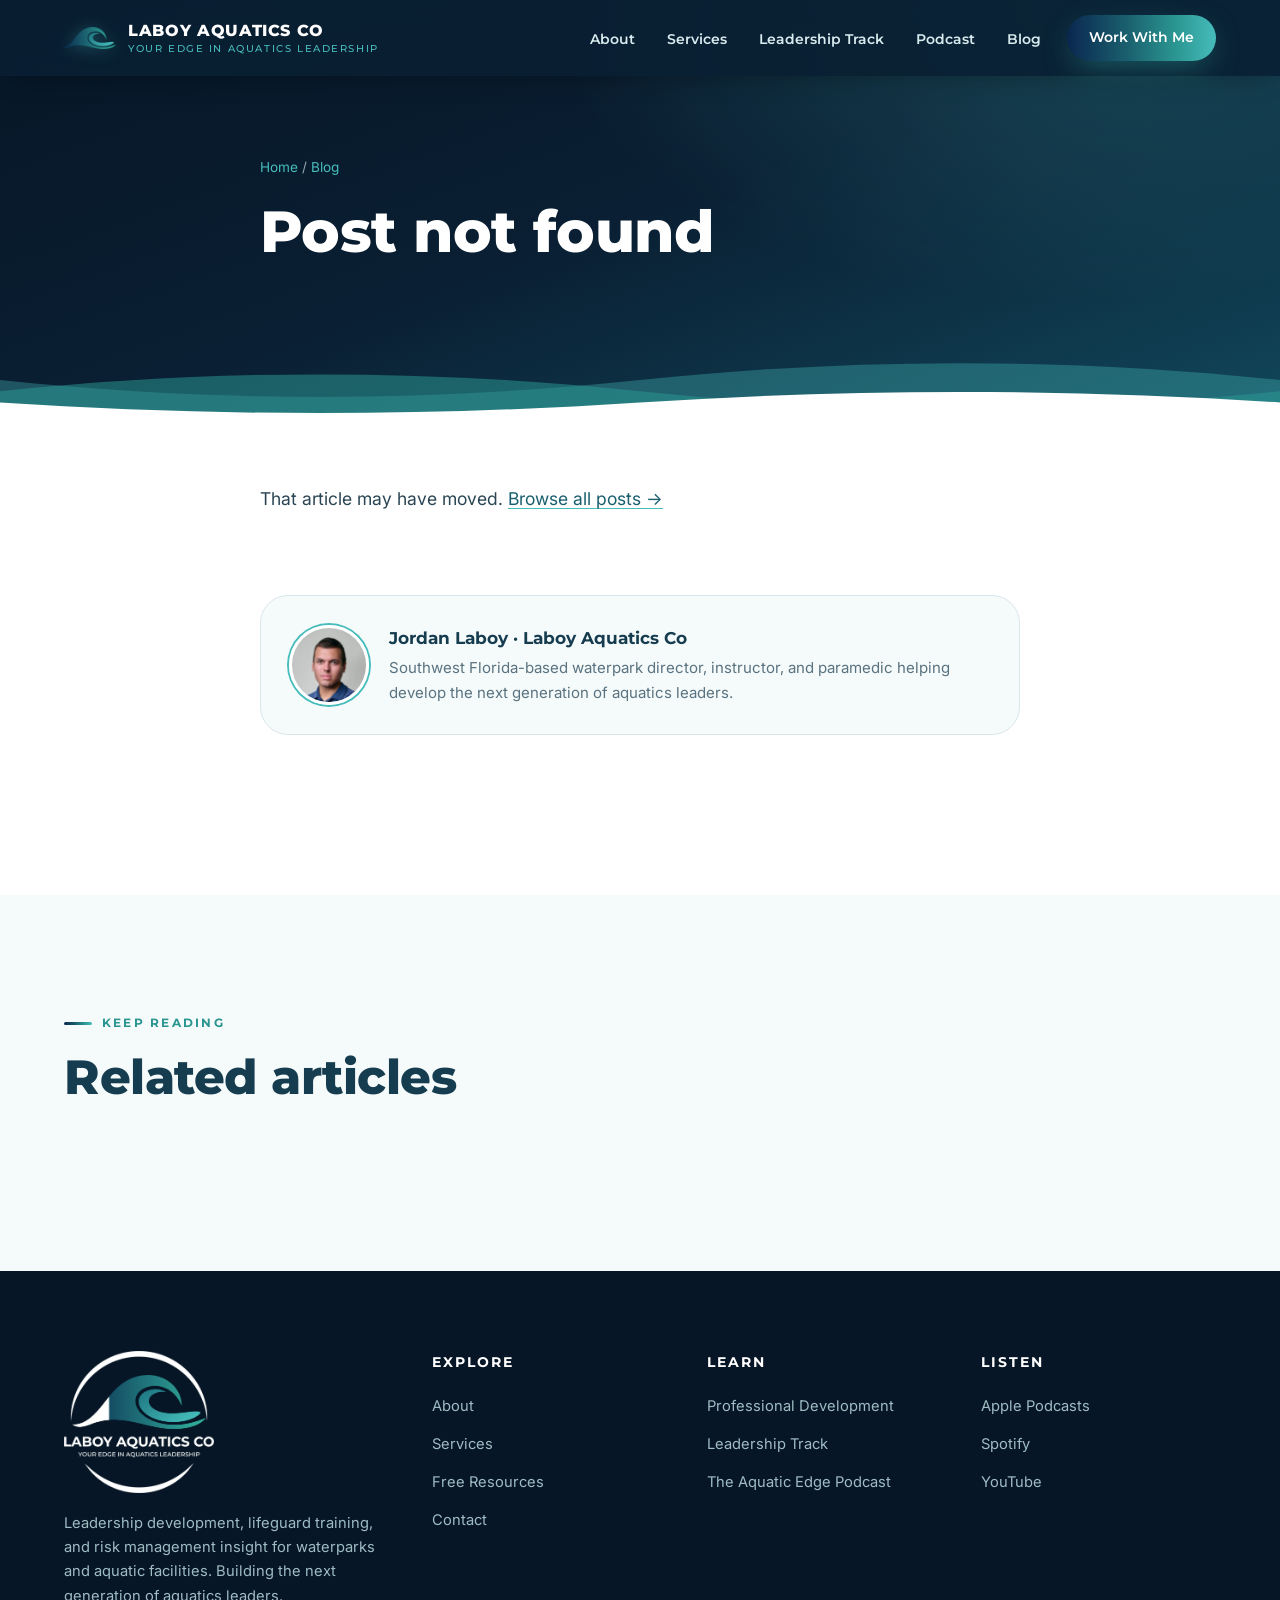
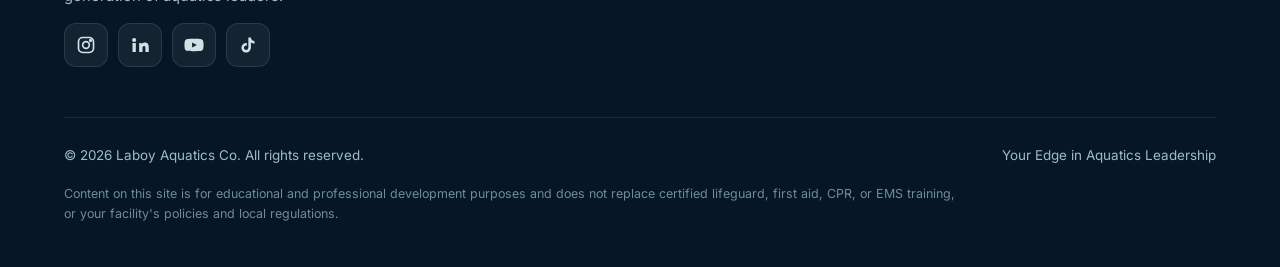
==== commit 75170490: "Add Jordan's headshot, name, and location; update Instructor card Co-Authored-By: Claude Opus 5.5 <n" ====
--- a/post.html
+++ b/post.html
@@ -37,8 +37,8 @@
         <div class="prose" id="post-body"></div>
         <div class="tags" id="post-tags"></div>
         <div class="author-box">
-          <img src="assets/img/logo-full.png" alt="">
-          <div><b id="author-name">Laboy Aquatics Co</b><p>Waterpark director, instructor, and paramedic helping develop the next generation of aquatics leaders.</p></div>
+          <img src="assets/img/avatar.jpg" alt="Jordan Laboy">
+          <div><b id="author-name">Jordan Laboy · Laboy Aquatics Co</b><p>Southwest Florida-based waterpark director, instructor, and paramedic helping develop the next generation of aquatics leaders.</p></div>
         </div>
         <div class="post-nav" id="post-nav"></div>
       </article>
--- a/assets/css/styles.css
+++ b/assets/css/styles.css
@@ -199,7 +199,7 @@
   background: var(--grad-diag); box-shadow: var(--shadow-lg);
   display: grid; place-items: center;
 }
-.about-photo .frame img.photo { width: 100%; height: 100%; object-fit: cover; }
+.about-photo .frame img.photo { width: 100%; height: 100%; object-fit: cover; object-position: center top; }
 .about-photo .frame .placeholder { text-align: center; color: rgba(255,255,255,.9); padding: 30px; }
 .about-photo .frame .placeholder img { width: 70%; margin: 0 auto 18px; filter: brightness(0) invert(1); opacity: .9; }
 .about-photo .frame .placeholder small { font-size: .8rem; opacity: .75; }
@@ -497,7 +497,7 @@
 .tags { display: flex; gap: 8px; flex-wrap: wrap; margin: 40px 0; }
 .tags span { font-size: .8rem; font-weight: 600; padding: 6px 12px; border-radius: 999px; background: var(--mist); color: var(--teal-700); }
 .author-box { display: flex; gap: 20px; align-items: center; padding: 28px; border-radius: var(--radius-lg); background: var(--foam); border: 1px solid var(--line); margin-top: 40px; }
-.author-box img { width: 80px; flex: none; }
+.author-box img { width: 80px; height: 80px; flex: none; border-radius: 50%; object-fit: cover; border: 3px solid var(--white); box-shadow: 0 0 0 2px var(--aqua); }
 .author-box b { font-family: var(--font-head); color: var(--navy); display: block; }
 .author-box p { margin: 4px 0 0; color: var(--muted); font-size: .94rem; }
 .post-nav { display: flex; justify-content: space-between; gap: 20px; margin-top: 50px; }
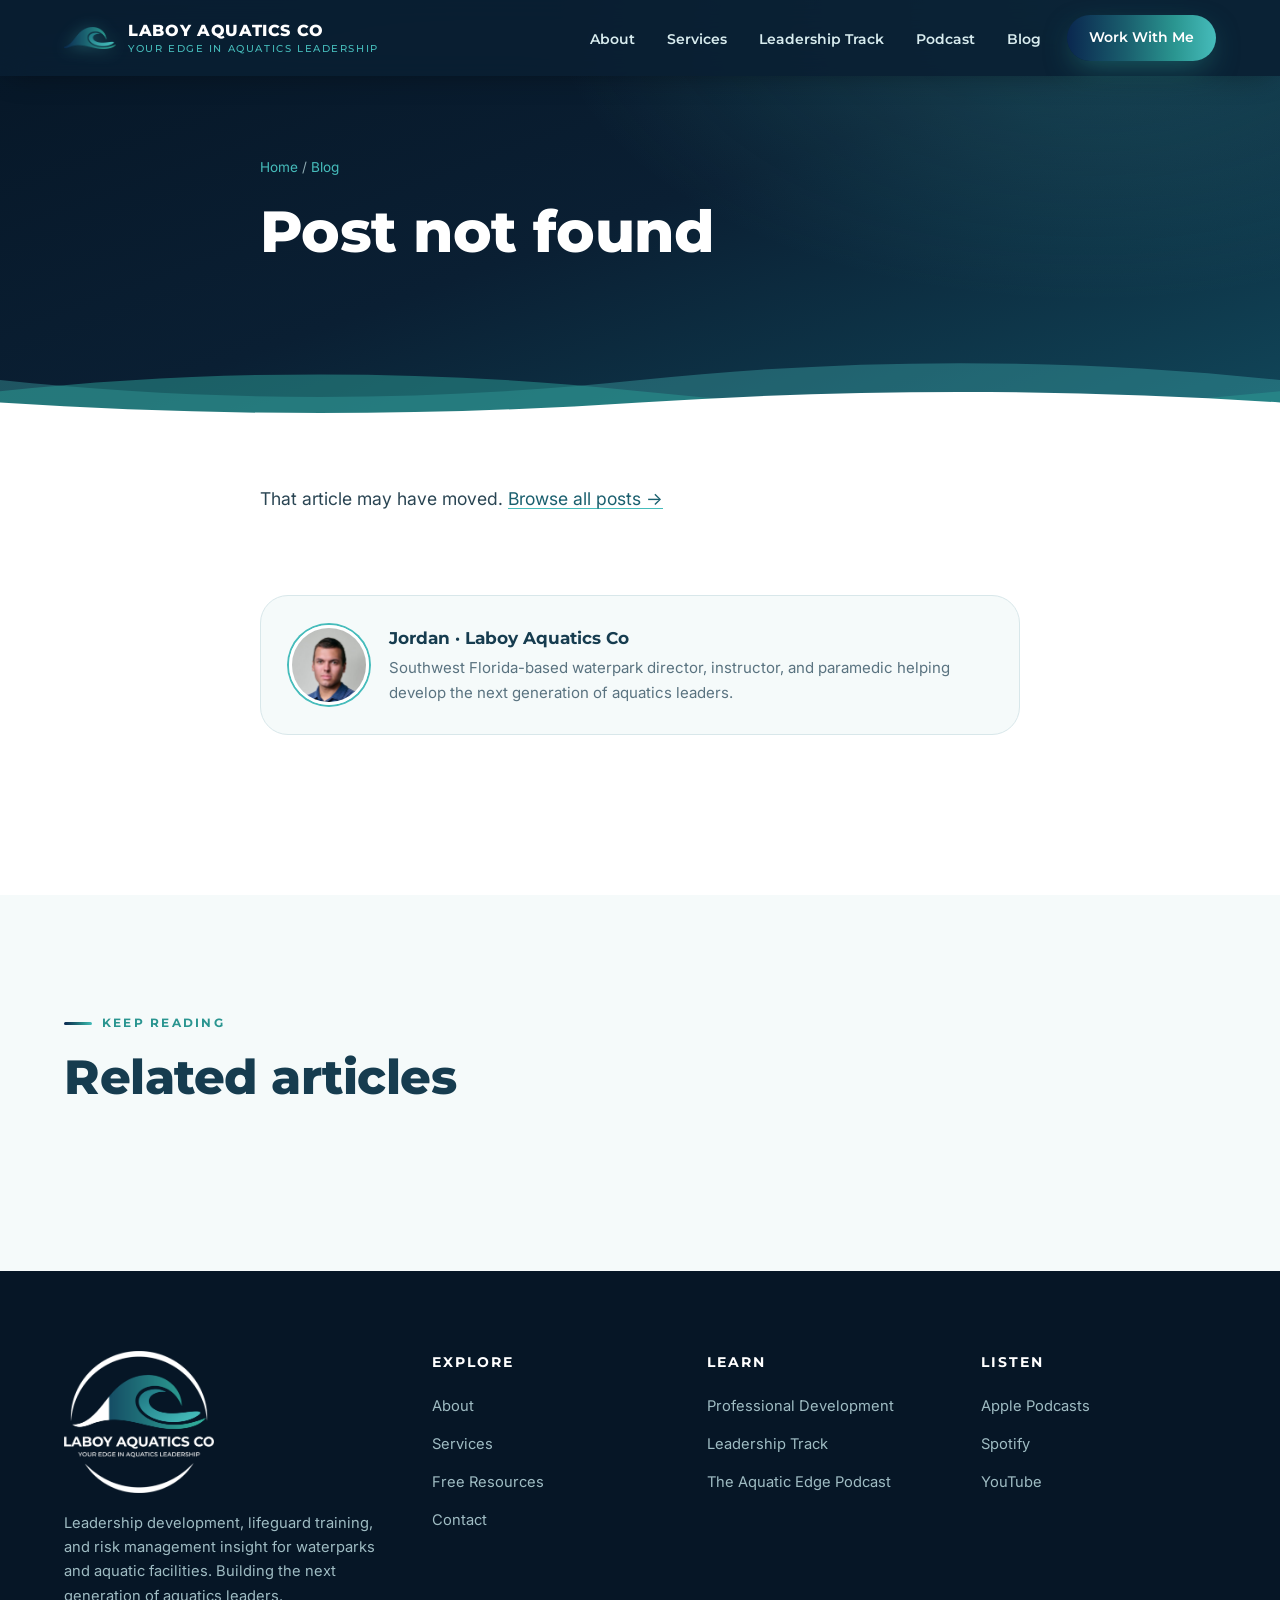
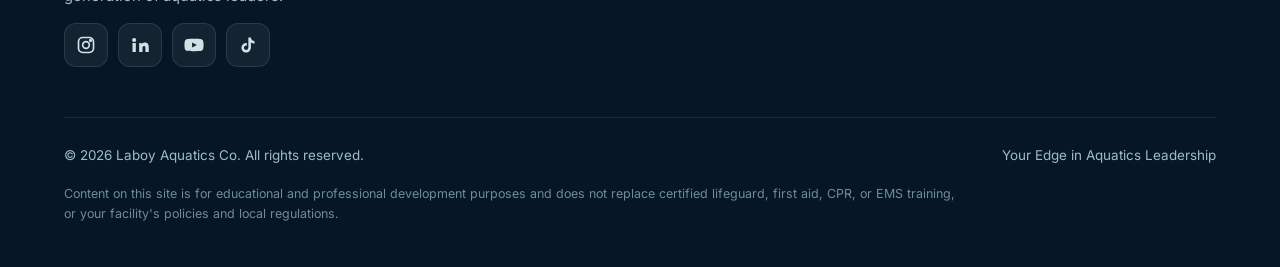
==== commit 45bf075a: "Show first name only Co-Authored-By: Claude Opus 5.5 <noreply@anthropic.com> Claude-Session: https:/" ====
--- a/post.html
+++ b/post.html
@@ -37,8 +37,8 @@
         <div class="prose" id="post-body"></div>
         <div class="tags" id="post-tags"></div>
         <div class="author-box">
-          <img src="assets/img/avatar.jpg" alt="Jordan Laboy">
-          <div><b id="author-name">Jordan Laboy · Laboy Aquatics Co</b><p>Southwest Florida-based waterpark director, instructor, and paramedic helping develop the next generation of aquatics leaders.</p></div>
+          <img src="assets/img/avatar.jpg" alt="Jordan">
+          <div><b id="author-name">Jordan · Laboy Aquatics Co</b><p>Southwest Florida-based waterpark director, instructor, and paramedic helping develop the next generation of aquatics leaders.</p></div>
         </div>
         <div class="post-nav" id="post-nav"></div>
       </article>
